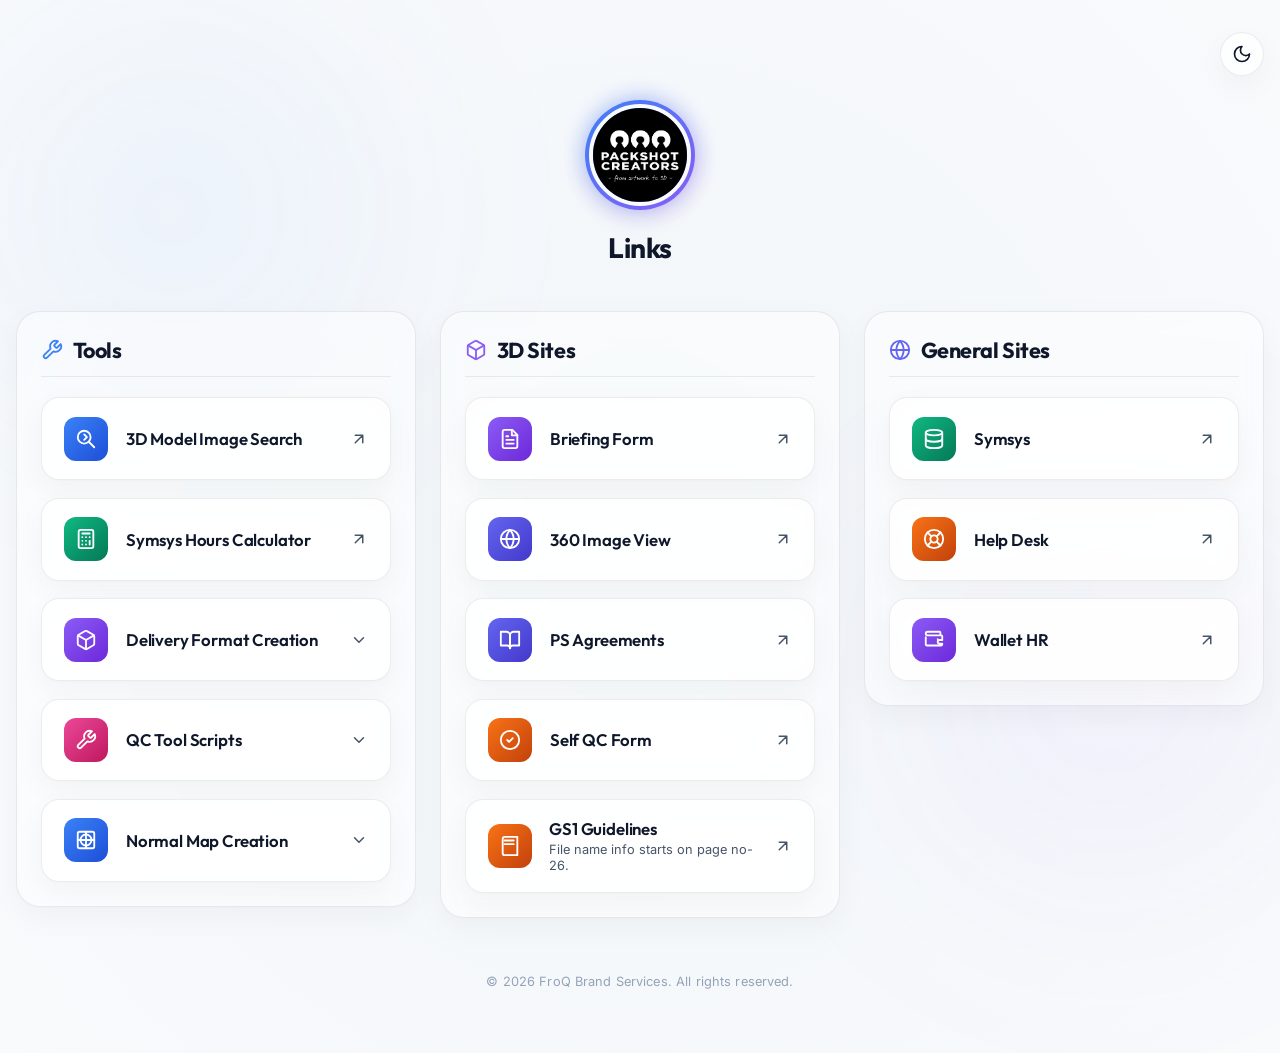
==== index.html @ 700040db "Host briefing.html locally on portal and update link reference" ====
<!DOCTYPE html>
<html lang="en">

<head>
  <meta charset="UTF-8">
  <meta name="viewport" content="width=device-width, initial-scale=1.0">
  <title>FroQ 3D Hub</title>
  <!-- Google Fonts: Outfit (headings) and Inter (body) -->
  <link rel="preconnect" href="https://fonts.googleapis.com">
  <link rel="preconnect" href="https://fonts.gstatic.com" crossorigin>
  <link
    href="https://fonts.googleapis.com/css2?family=Inter:wght@300;400;500;600;700&family=Outfit:wght@400;500;600;700;800&display=swap"
    rel="stylesheet">
  <link rel="stylesheet" href="style.css">
</head>

<body class="dark-theme">
  <!-- Dynamic Background Gradients -->
  <div class="bg-gradient-orb orb-1"></div>
  <div class="bg-gradient-orb orb-2"></div>

  <!-- Main Container -->
  <div class="container">

    <!-- Header Utilities: Theme Toggle -->
    <header class="header-actions">
      <button id="theme-toggle" class="theme-btn" aria-label="Toggle dark/light theme">
        <svg class="sun-icon" xmlns="http://www.w3.org/2000/svg" viewBox="0 0 24 24" fill="none" stroke="currentColor"
          stroke-width="2" stroke-linecap="round" stroke-linejoin="round">
          <circle cx="12" cy="12" r="4"></circle>
          <path d="M12 2v2"></path>
          <path d="M12 20v2"></path>
          <path d="M4.93 4.93l1.41 1.41"></path>
          <path d="M17.66 17.66l1.41 1.41"></path>
          <path d="M2 12h2"></path>
          <path d="M20 12h2"></path>
          <path d="M6.34 17.66l-1.41 1.41"></path>
          <path d="M19.07 4.93l-1.41 1.41"></path>
        </svg>
        <svg class="moon-icon" xmlns="http://www.w3.org/2000/svg" viewBox="0 0 24 24" fill="none" stroke="currentColor"
          stroke-width="2" stroke-linecap="round" stroke-linejoin="round">
          <path d="M12 3a6 6 0 0 0 9 9 9 9 0 1 1-9-9Z"></path>
        </svg>
      </button>
    </header>

    <!-- Profile Section -->
    <section class="profile-section">
      <div class="avatar-container">
        <img src="avatar.png" alt="FroQ 3D Hub Avatar" class="profile-avatar">
        <div class="avatar-glow"></div>
      </div>
      <h1 class="profile-title">Links</h1>
    </section>

    <!-- Groups Container -->
    <div class="groups-container">

      <!-- Card 1: Tools -->
      <section class="group-card" id="group-tools">
        <div class="group-header">
          <h2 class="group-title">
            <svg xmlns="http://www.w3.org/2000/svg" width="22" height="22" viewBox="0 0 24 24" fill="none"
              stroke="currentColor" stroke-width="2" stroke-linecap="round" stroke-linejoin="round">
              <path
                d="M14.7 6.3a1 1 0 0 0 0 1.4l1.6 1.6a1 1 0 0 0 1.4 0l3.77-3.77a6 6 0 0 1-7.94 7.94l-6.91 6.91a2.12 2.12 0 0 1-3-3l6.91-6.91a6 6 0 0 1 7.94-7.94l-3.76 3.76z" />
            </svg>
            Tools
          </h2>
        </div>
        <div class="links-list">

          <!-- Link 1: 3D Model Image Search -->
          <a href="https://fair-ctrl-now-comparative.trycloudflare.com/" target="_blank" rel="noopener noreferrer"
            class="link-card" id="link-tools-search">
            <div class="card-left">
              <div class="icon-wrapper bg-blue">
                <svg xmlns="http://www.w3.org/2000/svg" width="22" height="22" viewBox="0 0 24 24" fill="none"
                  stroke="currentColor" stroke-width="2" stroke-linecap="round" stroke-linejoin="round">
                  <path d="m21 21-6-6m2-5a7 7 0 1 1-14 0 7 7 0 0 1 14 0Z" />
                  <path d="m10 7 3 3-3 3" />
                </svg>
              </div>
              <span class="card-heading">3D Model Image Search</span>
            </div>
            <div class="card-right">
              <svg class="arrow-icon" xmlns="http://www.w3.org/2000/svg" width="18" height="18" viewBox="0 0 24 24"
                fill="none" stroke="currentColor" stroke-width="2" stroke-linecap="round" stroke-linejoin="round">
                <path d="M7 7h10v10M7 17 17 7" />
              </svg>
            </div>
          </a>

          <!-- Link 2: Symsys Hours Calculator -->
          <a href="https://froqit.github.io/froq_symsys_calculator/" target="_blank" rel="noopener noreferrer"
            class="link-card" id="link-tools-calculator">
            <div class="card-left">
              <div class="icon-wrapper bg-green">
                <svg xmlns="http://www.w3.org/2000/svg" width="22" height="22" viewBox="0 0 24 24" fill="none"
                  stroke="currentColor" stroke-width="2" stroke-linecap="round" stroke-linejoin="round">
                  <rect width="16" height="20" x="4" y="2" rx="2" ry="2" />
                  <line x1="8" x2="16" y1="6" y2="6" />
                  <line x1="16" x2="16" y1="14" y2="18" />
                  <path d="M16 10h.01" />
                  <path d="M12 10h.01" />
                  <path d="M8 10h.01" />
                  <path d="M12 14h.01" />
                  <path d="M8 14h.01" />
                  <path d="M12 18h.01" />
                  <path d="M8 18h.01" />
                </svg>
              </div>
              <span class="card-heading">Symsys Hours Calculator</span>
            </div>
            <div class="card-right">
              <svg class="arrow-icon" xmlns="http://www.w3.org/2000/svg" width="18" height="18" viewBox="0 0 24 24"
                fill="none" stroke="currentColor" stroke-width="2" stroke-linecap="round" stroke-linejoin="round">
                <path d="M7 7h10v10M7 17 17 7" />
              </svg>
            </div>
          </a>

          <!-- Link 3: Delivery Format Creation (Interactive Accordion) -->
          <div class="link-card accordion-card" id="link-tools-delivery">
            <button class="accordion-header" id="accordion-header-4" aria-expanded="false"
              aria-controls="accordion-content-4">
              <div class="card-left">
                <div class="icon-wrapper bg-purple">
                  <svg xmlns="http://www.w3.org/2000/svg" width="22" height="22" viewBox="0 0 24 24" fill="none"
                    stroke="currentColor" stroke-width="2" stroke-linecap="round" stroke-linejoin="round">
                    <path
                      d="M21 16V8a2 2 0 0 0-1-1.73l-7-4a2 2 0 0 0-2 0l-7 4A2 2 0 0 0 3 8v8a2 2 0 0 0 1 1.73l7 4a2 2 0 0 0 2 0l7-4A2 2 0 0 0 21 16z" />
                    <polyline points="3.27 6.96 12 12.01 20.73 6.96" />
                    <line x1="12" y1="22.08" x2="12" y2="12" />
                  </svg>
                </div>
                <span class="card-heading">Delivery Format Creation</span>
              </div>
              <div class="card-right">
                <svg class="chevron-icon" xmlns="http://www.w3.org/2000/svg" width="18" height="18" viewBox="0 0 24 24"
                  fill="none" stroke="currentColor" stroke-width="2" stroke-linecap="round" stroke-linejoin="round">
                  <path d="m6 9 6 6 6-6" />
                </svg>
              </div>
            </button>
            <div class="accordion-content" id="accordion-content-4" aria-labelledby="accordion-header-4">
              <div class="instruction-box">
                <h3 class="box-title">Photoshop Delivery Format &ndash; Setup Instructions</h3>
                <p class="box-desc">Before using the Delivery Format automation, please complete the following setup:
                </p>

                <ol class="step-list">
                  <li>
                    <div class="step-num">1</div>
                    <div class="step-text">
                      Navigate to the action folder:
                      <div class="code-copy-wrapper">
                        <code
                          id="path-to-copy-4">/Volumes/FroQ/1_FROQ/3DPackshotCreators/3D_Training/Salman/Delivery_Formats/Actions/Action</code>
                        <button class="copy-btn" id="copy-path-4" title="Copy folder path" data-target="path-to-copy-4">
                          <svg class="copy-svg" xmlns="http://www.w3.org/2000/svg" width="16" height="16"
                            viewBox="0 0 24 24" fill="none" stroke="currentColor" stroke-width="2"
                            stroke-linecap="round" stroke-linejoin="round">
                            <rect width="14" height="14" x="8" y="8" rx="2" ry="2" />
                            <path d="M4 16c-1.1 0-2-.9-2-2V4c0-1.1.9-2 2-2h10c1.1 0 2 .9 2 2" />
                          </svg>
                          <svg class="check-svg" xmlns="http://www.w3.org/2000/svg" width="16" height="16"
                            viewBox="0 0 24 24" fill="none" stroke="currentColor" stroke-width="2"
                            stroke-linecap="round" stroke-linejoin="round" style="display:none;">
                            <polyline points="20 6 9 17 4 12" />
                          </svg>
                        </button>
                      </div>
                    </div>
                  </li>
                  <li>
                    <div class="step-num">2</div>
                    <div class="step-text">Open <strong>Adobe Photoshop 2024</strong>.</div>
                  </li>
                  <li>
                    <div class="step-num">3</div>
                    <div class="step-text">Load <strong>all</strong> the Photoshop Actions available in the folder into
                      your Photoshop <strong>Actions panel</strong>.</div>
                  </li>
                  <li>
                    <div class="step-num">4</div>
                    <div class="step-text">Once actions are successfully loaded, press <kbd class="keyboard-key">⌘
                        Command</kbd> + <kbd class="keyboard-key">Shift</kbd> + <kbd class="keyboard-key">F2</kbd> to
                      execute the automation.</div>
                  </li>
                </ol>

                <div class="alert-note">
                  <svg xmlns="http://www.w3.org/2000/svg" width="18" height="18" viewBox="0 0 24 24" fill="none"
                    stroke="currentColor" stroke-width="2" stroke-linecap="round" stroke-linejoin="round">
                    <circle cx="12" cy="12" r="10" />
                    <line x1="12" x2="12" y1="8" y2="12" />
                    <line x1="12" x2="12.01" y1="16" y2="16" />
                  </svg>
                  <span><strong>Note:</strong> The Delivery Format shortcut will function correctly only after all
                    required actions have been loaded.</span>
                </div>
              </div>
            </div>
          </div>

          <!-- Link 4: QC Tool Scripts (Interactive Accordion) -->
          <div class="link-card accordion-card" id="link-tools-qc">
            <button class="accordion-header" id="accordion-header-5" aria-expanded="false"
              aria-controls="accordion-content-5">
              <div class="card-left">
                <div class="icon-wrapper bg-pink">
                  <svg xmlns="http://www.w3.org/2000/svg" width="22" height="22" viewBox="0 0 24 24" fill="none"
                    stroke="currentColor" stroke-width="2" stroke-linecap="round" stroke-linejoin="round">
                    <path
                      d="M14.7 6.3a1 1 0 0 0 0 1.4l1.6 1.6a1 1 0 0 0 1.4 0l3.77-3.77a6 6 0 0 1-7.94 7.94l-6.91 6.91a2.12 2.12 0 0 1-3-3l6.91-6.91a6 6 0 0 1 7.94-7.94l-3.76 3.76z" />
                  </svg>
                </div>
                <span class="card-heading">QC Tool Scripts</span>
              </div>
              <div class="card-right">
                <svg class="chevron-icon" xmlns="http://www.w3.org/2000/svg" width="18" height="18" viewBox="0 0 24 24"
                  fill="none" stroke="currentColor" stroke-width="2" stroke-linecap="round" stroke-linejoin="round">
                  <path d="m6 9 6 6 6-6" />
                </svg>
              </div>
            </button>
            <div class="accordion-content" id="accordion-content-5" aria-labelledby="accordion-header-5">
              <div class="instruction-box">
                <p class="box-desc" style="margin-top: 0;">Copy the path for the scripts below to load them in
                  Photoshop:</p>

                <div class="script-item">
                  <div class="script-header">
                    <span class="script-badge bg-blue-badge">AH Script</span>
                  </div>
                  <div class="code-copy-wrapper">
                    <code
                      id="path-to-copy-5-ah">/Volumes/FroQ/1_FROQ/3DPackshotCreators/3D_Tools/Photoshop/Scripts/OC_AH_Filename.jsx</code>
                    <button class="copy-btn" id="copy-path-5-ah" title="Copy script path"
                      data-target="path-to-copy-5-ah">
                      <svg class="copy-svg" xmlns="http://www.w3.org/2000/svg" width="16" height="16"
                        viewBox="0 0 24 24" fill="none" stroke="currentColor" stroke-width="2" stroke-linecap="round"
                        stroke-linejoin="round">
                        <rect width="14" height="14" x="8" y="8" rx="2" ry="2" />
                        <path d="M4 16c-1.1 0-2-.9-2-2V4c0-1.1.9-2 2-2h10c1.1 0 2 .9 2 2" />
                      </svg>
                      <svg class="check-svg" xmlns="http://www.w3.org/2000/svg" width="16" height="16"
                        viewBox="0 0 24 24" fill="none" stroke="currentColor" stroke-width="2" stroke-linecap="round"
                        stroke-linejoin="round" style="display:none;">
                        <polyline points="20 6 9 17 4 12" />
                      </svg>
                    </button>
                  </div>
                </div>

                <div class="script-item" style="margin-top: 1rem;">
                  <div class="script-header">
                    <span class="script-badge bg-green-badge">OC Script</span>
                  </div>
                  <div class="code-copy-wrapper">
                    <code
                      id="path-to-copy-5-oc">/Volumes/FroQ/1_FROQ/3DPackshotCreators/3D_Tools/Photoshop/Scripts/OC_Filename.jsx</code>
                    <button class="copy-btn" id="copy-path-5-oc" title="Copy script path"
                      data-target="path-to-copy-5-oc">
                      <svg class="copy-svg" xmlns="http://www.w3.org/2000/svg" width="16" height="16"
                        viewBox="0 0 24 24" fill="none" stroke="currentColor" stroke-width="2" stroke-linecap="round"
                        stroke-linejoin="round">
                        <rect width="14" height="14" x="8" y="8" rx="2" ry="2" />
                        <path d="M4 16c-1.1 0-2-.9-2-2V4c0-1.1.9-2 2-2h10c1.1 0 2 .9 2 2" />
                      </svg>
                      <svg class="check-svg" xmlns="http://www.w3.org/2000/svg" width="16" height="16"
                        viewBox="0 0 24 24" fill="none" stroke="currentColor" stroke-width="2" stroke-linecap="round"
                        stroke-linejoin="round" style="display:none;">
                        <polyline points="20 6 9 17 4 12" />
                      </svg>
                    </button>
                  </div>
                </div>
              </div>
            </div>
          </div>

          <!-- Link 5: Normal Map Creation (Interactive Accordion) -->
          <div class="link-card accordion-card" id="link-tools-normal">
            <button class="accordion-header" id="accordion-header-7" aria-expanded="false"
              aria-controls="accordion-content-7">
              <div class="card-left">
                <div class="icon-wrapper bg-blue">
                  <svg xmlns="http://www.w3.org/2000/svg" width="22" height="22" viewBox="0 0 24 24" fill="none"
                    stroke="currentColor" stroke-width="2" stroke-linecap="round" stroke-linejoin="round">
                    <rect width="18" height="18" x="3" y="3" rx="2" ry="2" />
                    <path d="M12 3v18" />
                    <path d="M3 12h18" />
                    <circle cx="12" cy="12" r="6" />
                  </svg>
                </div>
                <span class="card-heading">Normal Map Creation</span>
              </div>
              <div class="card-right">
                <svg class="chevron-icon" xmlns="http://www.w3.org/2000/svg" width="18" height="18" viewBox="0 0 24 24"
                  fill="none" stroke="currentColor" stroke-width="2" stroke-linecap="round" stroke-linejoin="round">
                  <path d="m6 9 6 6 6-6" />
                </svg>
              </div>
            </button>
            <div class="accordion-content" id="accordion-content-7" aria-labelledby="accordion-header-7">
              <div class="instruction-box">
                <h3 class="box-title">Normal Map Action &ndash; Setup Instructions</h3>
                <p class="box-desc">Before creating a Normal Map, please complete the following setup:</p>

                <ol class="step-list">
                  <li>
                    <div class="step-num">1</div>
                    <div class="step-text">
                      Navigate to the following location:
                      <div class="code-copy-wrapper">
                        <code
                          id="path-to-copy-7">/Volumes/FroQ/1_FROQ/3DPackshotCreators/3D_Training/Salman/Photoshop_Actions/Normal_Map/Versions/Version_1/Normal_Map.atn</code>
                        <button class="copy-btn" id="copy-path-7" title="Copy action path" data-target="path-to-copy-7">
                          <svg class="copy-svg" xmlns="http://www.w3.org/2000/svg" width="16" height="16"
                            viewBox="0 0 24 24" fill="none" stroke="currentColor" stroke-width="2"
                            stroke-linecap="round" stroke-linejoin="round">
                            <rect width="14" height="14" x="8" y="8" rx="2" ry="2" />
                            <path d="M4 16c-1.1 0-2-.9-2-2V4c0-1.1.9-2 2-2h10c1.1 0 2 .9 2 2" />
                          </svg>
                          <svg class="check-svg" xmlns="http://www.w3.org/2000/svg" width="16" height="16"
                            viewBox="0 0 24 24" fill="none" stroke="currentColor" stroke-width="2"
                            stroke-linecap="round" stroke-linejoin="round" style="display:none;">
                            <polyline points="20 6 9 17 4 12" />
                          </svg>
                        </button>
                      </div>
                    </div>
                  </li>
                  <li>
                    <div class="step-num">2</div>
                    <div class="step-text">Open <strong>Adobe Photoshop 2024</strong>.</div>
                  </li>
                  <li>
                    <div class="step-num">3</div>
                    <div class="step-text">Load the <strong>Normal_Map.atn</strong> action into the
                      <strong>Actions</strong> panel.
                    </div>
                  </li>
                  <li>
                    <div class="step-num">4</div>
                    <div class="step-text">Once the action has been successfully loaded, press <kbd
                        class="keyboard-key">⌘ Command</kbd> + <kbd class="keyboard-key">Shift</kbd> + <kbd
                        class="keyboard-key">F1</kbd> to activate the action and generate the Normal Map.</div>
                  </li>
                </ol>

                <div class="alert-note">
                  <svg xmlns="http://www.w3.org/2000/svg" width="18" height="18" viewBox="0 0 24 24" fill="none"
                    stroke="currentColor" stroke-width="2" stroke-linecap="round" stroke-linejoin="round">
                    <circle cx="12" cy="12" r="10" />
                    <line x1="12" x2="12" y1="8" y2="12" />
                    <line x1="12" x2="12.01" y1="16" y2="16" />
                  </svg>
                  <span><strong>Note:</strong> The keyboard shortcut will function only after the
                    <strong>Normal_Map.atn</strong> action has been loaded into Adobe Photoshop.</span>
                </div>
              </div>
            </div>
          </div>
        </div>
      </section>

      <!-- Card 3: 3D Sites -->
      <section class="group-card" id="group-3d">
        <div class="group-header">
          <h2 class="group-title">
            <svg xmlns="http://www.w3.org/2000/svg" width="22" height="22" viewBox="0 0 24 24" fill="none"
              stroke="currentColor" stroke-width="2" stroke-linecap="round" stroke-linejoin="round">
              <path d="M21 16V8a2 2 0 0 0-1-1.73l-7-4a2 2 0 0 0-2 0l-7 4A2 2 0 0 0 3 8v8a2 2 0 0 0 1 1.73l7 4a2 2 0 0 0 2 0l7-4A2 2 0 0 0 21 16z" />
              <polyline points="3.27 6.96 12 12.01 20.73 6.96" />
              <line x1="12" y1="22.08" x2="12" y2="12" />
            </svg>
            3D Sites
          </h2>
        </div>
        <div class="links-list">

          <!-- Link 1: Briefing Form -->
          <a href="briefing.html" target="_blank" rel="noopener noreferrer" class="link-card"
            id="link-3d-briefing">
            <div class="card-left">
              <div class="icon-wrapper bg-purple">
                <svg xmlns="http://www.w3.org/2000/svg" width="22" height="22" viewBox="0 0 24 24" fill="none"
                  stroke="currentColor" stroke-width="2" stroke-linecap="round" stroke-linejoin="round">
                  <path d="M14.5 2H6a2 2 0 0 0-2 2v16a2 2 0 0 0 2 2h12a2 2 0 0 0 2-2V7.5L14.5 2z" />
                  <polyline points="14 2 14 8 20 8" />
                  <line x1="16" y1="13" x2="8" y2="13" />
                  <line x1="16" y1="17" x2="8" y2="17" />
                  <polyline points="10 9 9 9 8 9" />
                </svg>
              </div>
              <span class="card-heading">Briefing Form</span>
            </div>
            <div class="card-right">
              <svg class="arrow-icon" xmlns="http://www.w3.org/2000/svg" width="18" height="18" viewBox="0 0 24 24"
                fill="none" stroke="currentColor" stroke-width="2" stroke-linecap="round" stroke-linejoin="round">
                <path d="M7 7h10v10M7 17 17 7" />
              </svg>
            </div>
          </a>

          <!-- Link 2: 360 Image View -->
          <a href="https://360view.corp.froq.nl/index.php?p" target="_blank" rel="noopener noreferrer" class="link-card"
            id="link-gen-360">
            <div class="card-left">
              <div class="icon-wrapper bg-indigo">
                <svg xmlns="http://www.w3.org/2000/svg" width="22" height="22" viewBox="0 0 24 24" fill="none"
                  stroke="currentColor" stroke-width="2" stroke-linecap="round" stroke-linejoin="round">
                  <circle cx="12" cy="12" r="10" />
                  <path d="M2 12h20" />
                  <path
                    d="M12 2a15.3 15.3 0 0 1 4 10 15.3 15.3 0 0 1-4 10 15.3 15.3 0 0 1-4-10 15.3 15.3 0 0 1 4-10z" />
                </svg>
              </div>
              <span class="card-heading">360 Image View</span>
            </div>
            <div class="card-right">
              <svg class="arrow-icon" xmlns="http://www.w3.org/2000/svg" width="18" height="18" viewBox="0 0 24 24"
                fill="none" stroke="currentColor" stroke-width="2" stroke-linecap="round" stroke-linejoin="round">
                <path d="M7 7h10v10M7 17 17 7" />
              </svg>
            </div>
          </a>

          <!-- Link 2: PS Agreements -->
          <a href="https://froq.mijnscienta.nl/Search?search=q1YqLE0tqlSyUgpwdPYO9vAPUXB0D3J19XX1CwlW0lFKTixJTc8vqvRMKVayilZyDjEzMTVINjJNMbVMSkm20DMwNTMyNbAwV4oFqs3PK0nNKwmpLEgFKy5JrShRiq0FAA%3D%3D"
            target="_blank" rel="noopener noreferrer" class="link-card" id="link-gen-agreements">
            <div class="card-left">
              <div class="icon-wrapper bg-indigo">
                <svg xmlns="http://www.w3.org/2000/svg" width="22" height="22" viewBox="0 0 24 24" fill="none"
                  stroke="currentColor" stroke-width="2" stroke-linecap="round" stroke-linejoin="round">
                  <path d="M2 3h6a4 4 0 0 1 4 4v14a3 3 0 0 0-3-3H2z" />
                  <path d="M22 3h-6a4 4 0 0 0-4 4v14a3 3 0 0 1 3-3h7z" />
                </svg>
              </div>
              <span class="card-heading">PS Agreements</span>
            </div>
            <div class="card-right">
              <svg class="arrow-icon" xmlns="http://www.w3.org/2000/svg" width="18" height="18" viewBox="0 0 24 24"
                fill="none" stroke="currentColor" stroke-width="2" stroke-linecap="round" stroke-linejoin="round">
                <path d="M7 7h10v10M7 17 17 7" />
              </svg>
            </div>
          </a>

          <!-- Link 3: Self QC Form -->
          <a href="https://qc-checklist.corp.froq.nl/" target="_blank" rel="noopener noreferrer" class="link-card"
            id="link-gen-selfqc">
            <div class="card-left">
              <div class="icon-wrapper bg-orange">
                <svg xmlns="http://www.w3.org/2000/svg" width="22" height="22" viewBox="0 0 24 24" fill="none"
                  stroke="currentColor" stroke-width="2" stroke-linecap="round" stroke-linejoin="round">
                  <circle cx="12" cy="12" r="10" />
                  <path d="m9 12 2 2 4-4" />
                </svg>
              </div>
              <span class="card-heading">Self QC Form</span>
            </div>
            <div class="card-right">
              <svg class="arrow-icon" xmlns="http://www.w3.org/2000/svg" width="18" height="18" viewBox="0 0 24 24"
                fill="none" stroke="currentColor" stroke-width="2" stroke-linecap="round" stroke-linejoin="round">
                <path d="M7 7h10v10M7 17 17 7" />
              </svg>
            </div>
          </a>

          <!-- Link 4: GS1 Guidelines -->
          <a href="https://ref.gs1.org/standards/product-image-specification/" target="_blank" rel="noopener noreferrer" class="link-card"
            id="link-gen-gs1">
            <div class="card-left">
              <div class="icon-wrapper bg-orange">
                <svg xmlns="http://www.w3.org/2000/svg" width="22" height="22" viewBox="0 0 24 24" fill="none"
                  stroke="currentColor" stroke-width="2" stroke-linecap="round" stroke-linejoin="round">
                  <path d="M4 19.5v-15A2.5 2.5 0 0 1 6.5 2H20v20H6.5a2.5 2.5 0 0 1-2.5-2.5Z" />
                  <path d="M6 6h10" />
                  <path d="M6 10h10" />
                </svg>
              </div>
              <div class="card-text-container">
                <span class="card-heading">GS1 Guidelines</span>
                <span class="card-subtext">File name info starts on page no- 26.</span>
              </div>
            </div>
            <div class="card-right">
              <svg class="arrow-icon" xmlns="http://www.w3.org/2000/svg" width="18" height="18" viewBox="0 0 24 24"
                fill="none" stroke="currentColor" stroke-width="2" stroke-linecap="round" stroke-linejoin="round">
                <path d="M7 7h10v10M7 17 17 7" />
              </svg>
            </div>
          </a>

        </div>
      </section>

      <!-- Card 2: General Sites -->
      <section class="group-card" id="group-general">
        <div class="group-header">
          <h2 class="group-title">
            <svg xmlns="http://www.w3.org/2000/svg" width="22" height="22" viewBox="0 0 24 24" fill="none"
              stroke="currentColor" stroke-width="2" stroke-linecap="round" stroke-linejoin="round">
              <circle cx="12" cy="12" r="10" />
              <line x1="2" y1="12" x2="22" y2="12" />
              <path d="M12 2a15.3 15.3 0 0 1 4 10 15.3 15.3 0 0 1-4 10 15.3 15.3 0 0 1-4-10 15.3 15.3 0 0 1 4-10z" />
            </svg>
            General Sites
          </h2>
        </div>
        <div class="links-list">

          <!-- Link 1: Symsys -->
          <a href="https://froq.symsys.nl/" target="_blank" rel="noopener noreferrer" class="link-card"
            id="link-gen-symsys">
            <div class="card-left">
              <div class="icon-wrapper bg-green">
                <svg xmlns="http://www.w3.org/2000/svg" width="22" height="22" viewBox="0 0 24 24" fill="none"
                  stroke="currentColor" stroke-width="2" stroke-linecap="round" stroke-linejoin="round">
                  <ellipse cx="12" cy="5" rx="9" ry="3" />
                  <path d="M3 5V19A9 3 0 0 0 21 19V5" />
                  <path d="M3 12A9 3 0 0 0 21 12" />
                </svg>
              </div>
              <span class="card-heading">Symsys</span>
            </div>
            <div class="card-right">
              <svg class="arrow-icon" xmlns="http://www.w3.org/2000/svg" width="18" height="18" viewBox="0 0 24 24"
                fill="none" stroke="currentColor" stroke-width="2" stroke-linecap="round" stroke-linejoin="round">
                <path d="M7 7h10v10M7 17 17 7" />
              </svg>
            </div>
          </a>

          <!-- Link 2: Help Desk -->
          <a href="https://helpdesk.froq.nl/" target="_blank" rel="noopener noreferrer" class="link-card"
            id="link-gen-helpdesk">
            <div class="card-left">
              <div class="icon-wrapper bg-orange">
                <svg xmlns="http://www.w3.org/2000/svg" width="22" height="22" viewBox="0 0 24 24" fill="none"
                  stroke="currentColor" stroke-width="2" stroke-linecap="round" stroke-linejoin="round">
                  <circle cx="12" cy="12" r="10" />
                  <path d="m4.93 4.93 4.24 4.24" />
                  <path d="m14.83 9.17 4.24-4.24" />
                  <path d="m14.83 14.83 4.24 4.24" />
                  <path d="m9.17 14.83-4.24 4.24" />
                  <circle cx="12" cy="12" r="4" />
                </svg>
              </div>
              <span class="card-heading">Help Desk</span>
            </div>
            <div class="card-right">
              <svg class="arrow-icon" xmlns="http://www.w3.org/2000/svg" width="18" height="18" viewBox="0 0 24 24"
                fill="none" stroke="currentColor" stroke-width="2" stroke-linecap="round" stroke-linejoin="round">
                <path d="M7 7h10v10M7 17 17 7" />
              </svg>
            </div>
          </a>

          <!-- Link 3: Wallet HR -->
          <a href="https://froq.wallethr.com/" target="_blank" rel="noopener noreferrer" class="link-card"
            id="link-gen-wallethr">
            <div class="card-left">
              <div class="icon-wrapper bg-purple">
                <svg xmlns="http://www.w3.org/2000/svg" width="22" height="22" viewBox="0 0 24 24" fill="none"
                  stroke="currentColor" stroke-width="2" stroke-linecap="round" stroke-linejoin="round">
                  <path
                    d="M19 7V4a1 1 0 0 0-1-1H5a2 2 0 0 0 0 4h15a1 1 0 0 1 1 1v4h-3a2 2 0 0 0 0 4h3v1a1 1 0 0 1-1 1H4a1 1 0 0 1-1-1V9" />
                  <path d="M16 11h.01" />
                </svg>
              </div>
              <span class="card-heading">Wallet HR</span>
            </div>
            <div class="card-right">
              <svg class="arrow-icon" xmlns="http://www.w3.org/2000/svg" width="18" height="18" viewBox="0 0 24 24"
                fill="none" stroke="currentColor" stroke-width="2" stroke-linecap="round" stroke-linejoin="round">
                <path d="M7 7h10v10M7 17 17 7" />
              </svg>
            </div>
          </a>

        </div>
      </section>

  </div>

    <!-- Global Toast Alert (hidden by default) -->
    <div id="toast" class="toast" role="alert">Copied to clipboard!</div>

    <!-- Footer -->
    <footer class="footer">
      <p>&copy; 2026 FroQ Brand Services. All rights reserved.</p>
    </footer>

  </div>

  <script src="script.js"></script>
</body>

</html>
---- style.css ----
/* ==========================================
   Design System & Theme Variable Setup
   ========================================== */
:root {
  /* Fonts */
  --font-heading: 'Outfit', -apple-system, BlinkMacSystemFont, "Segoe UI", Roboto, sans-serif;
  --font-body: 'Inter', -apple-system, BlinkMacSystemFont, "Segoe UI", Roboto, sans-serif;

  /* Theme Defaults (Dark Mode is primary) */
  --bg-base: #0b0f19;
  --bg-grid: radial-gradient(circle at 50% 50%, rgba(17, 24, 39, 0.4) 0%, rgba(11, 15, 25, 1) 100%);
  --bg-orb-1: radial-gradient(circle, rgba(59, 130, 246, 0.12) 0%, rgba(0, 0, 0, 0) 70%);
  --bg-orb-2: radial-gradient(circle, rgba(139, 92, 246, 0.12) 0%, rgba(0, 0, 0, 0) 70%);

  --card-bg: rgba(20, 26, 43, 0.5);
  --card-border: rgba(255, 255, 255, 0.08);
  --card-border-hover: rgba(255, 255, 255, 0.18);

  --text-primary: #f3f4f6;
  --text-secondary: #9ca3af;
  --text-muted: #6b7280;

  --card-shadow: 0 8px 32px 0 rgba(0, 0, 0, 0.3);

  /* Accent Colors & Glows */
  --clr-blue: #3b82f6;
  --clr-green: #10b981;
  --clr-orange: #f97316;
  --clr-purple: #8b5cf6;
  --clr-pink: #ec4899;
  --clr-indigo: #6366f1;

  --glow-blue: 0 0 20px rgba(59, 130, 246, 0.25);
  --glow-green: 0 0 20px rgba(16, 185, 129, 0.25);
  --glow-orange: 0 0 20px rgba(249, 115, 22, 0.25);
  --glow-purple: 0 0 20px rgba(139, 92, 246, 0.25);
  --glow-pink: 0 0 20px rgba(236, 72, 153, 0.25);
  --glow-indigo: 0 0 20px rgba(99, 102, 241, 0.25);

  --code-bg: rgba(15, 23, 42, 0.7);
  --code-border: rgba(255, 255, 255, 0.06);
  --kbd-bg: rgba(255, 255, 255, 0.12);
  --btn-hover: rgba(255, 255, 255, 0.08);
  --badge-bg-blue: rgba(59, 130, 246, 0.15);
  --badge-bg-green: rgba(16, 185, 129, 0.15);
}

/* Light Theme Variables overrides */
body.light-theme {
  --bg-base: #f8fafc;
  --bg-grid: radial-gradient(circle at 50% 50%, rgba(241, 245, 249, 0.8) 0%, rgba(248, 250, 252, 1) 100%);
  --bg-orb-1: radial-gradient(circle, rgba(59, 130, 246, 0.07) 0%, rgba(0, 0, 0, 0) 70%);
  --bg-orb-2: radial-gradient(circle, rgba(139, 92, 246, 0.07) 0%, rgba(0, 0, 0, 0) 70%);

  --card-bg: rgba(255, 255, 255, 0.75);
  --card-border: rgba(15, 23, 42, 0.08);
  --card-border-hover: rgba(15, 23, 42, 0.15);

  --text-primary: #0f172a;
  --text-secondary: #475569;
  --text-muted: #94a3b8;

  --card-shadow: 0 10px 30px rgba(0, 0, 0, 0.04), 0 1px 3px rgba(0, 0, 0, 0.02);

  --glow-blue: 0 4px 20px rgba(59, 130, 246, 0.15);
  --glow-green: 0 4px 20px rgba(16, 185, 129, 0.15);
  --glow-orange: 0 4px 20px rgba(249, 115, 22, 0.15);
  --glow-purple: 0 4px 20px rgba(139, 92, 246, 0.15);
  --glow-pink: 0 4px 20px rgba(236, 72, 153, 0.15);
  --glow-indigo: 0 4px 20px rgba(99, 102, 241, 0.15);

  --code-bg: rgba(241, 245, 249, 0.95);
  --code-border: rgba(15, 23, 42, 0.05);
  --kbd-bg: rgba(15, 23, 42, 0.06);
  --btn-hover: rgba(15, 23, 42, 0.04);
  --badge-bg-blue: rgba(59, 130, 246, 0.1);
  --badge-bg-green: rgba(16, 185, 129, 0.1);
}

/* ==========================================
   Global Reset & Base Layouts
   ========================================== */
* {
  box-sizing: border-box;
  margin: 0;
  padding: 0;
  -webkit-font-smoothing: antialiased;
  -moz-osx-font-smoothing: grayscale;
}

body {
  font-family: var(--font-body);
  background-color: var(--bg-base);
  background-image: var(--bg-grid);
  color: var(--text-primary);
  min-height: 100vh;
  display: flex;
  justify-content: center;
  align-items: flex-start;
  position: relative;
  overflow-x: hidden;
  transition: background 0.4s ease, color 0.3s ease;
  padding: 1rem;
}

/* Glowing Ambient Orbs */
.bg-gradient-orb {
  position: fixed;
  width: 70vw;
  height: 70vw;
  max-width: 600px;
  max-height: 600px;
  border-radius: 50%;
  filter: blur(100px);
  z-index: -1;
  pointer-events: none;
  transition: background 0.4s ease;
}

.orb-1 {
  top: -10%;
  left: -10%;
  background: var(--bg-orb-1);
}

.orb-2 {
  bottom: -10%;
  right: -10%;
  background: var(--bg-orb-2);
}

/* Layout Container */
.container {
  width: 100%;
  max-width: 680px;
  margin: 0 auto;
  display: flex;
  flex-direction: column;
  align-items: center;
  padding-top: 1rem;
  padding-bottom: 3rem;
  position: relative;
  z-index: 10;
  transition: max-width 0.4s ease;
}

/* Groups Container & Cards */
.groups-container {
  width: 100%;
  display: flex;
  flex-direction: column;
  gap: 2rem;
}

.group-card {
  background: rgba(20, 26, 43, 0.35);
  border: 1px solid var(--card-border);
  border-radius: 24px;
  padding: 1.5rem;
  box-shadow: var(--card-shadow);
  backdrop-filter: blur(12px);
  -webkit-backdrop-filter: blur(12px);
  display: flex;
  flex-direction: column;
  gap: 1.25rem;
  transition: border-color 0.3s ease, box-shadow 0.3s ease;
}

body.light-theme .group-card {
  background: rgba(255, 255, 255, 0.45);
}

.group-card:hover {
  border-color: rgba(255, 255, 255, 0.15);
}

body.light-theme .group-card:hover {
  border-color: rgba(15, 23, 42, 0.12);
}

.group-header {
  display: flex;
  align-items: center;
  padding-bottom: 0.75rem;
  border-bottom: 1px solid var(--card-border);
}

.group-title {
  font-family: var(--font-heading);
  font-size: 1.35rem;
  font-weight: 700;
  letter-spacing: -0.02em;
  color: var(--text-primary);
  display: flex;
  align-items: center;
  gap: 0.6rem;
}

.group-title svg {
  color: var(--clr-blue);
  flex-shrink: 0;
}

#group-general .group-title svg {
  color: var(--clr-indigo);
}

#group-3d .group-title svg {
  color: var(--clr-purple);
}

.groups-column {
  display: flex;
  flex-direction: column;
  gap: 2rem;
}

@media (min-width: 860px) {
  .container {
    max-width: 1280px;
  }

  .groups-container {
    display: grid;
    grid-template-columns: repeat(3, 1fr);
    align-items: start;
    gap: 1.5rem;
  }
}

/* ==========================================
   Utility Header Buttons
   ========================================== */
.header-actions {
  width: 100%;
  display: flex;
  justify-content: flex-end;
  margin-bottom: 1.5rem;
}

.theme-btn {
  background: var(--card-bg);
  border: 1px solid var(--card-border);
  color: var(--text-primary);
  width: 44px;
  height: 44px;
  border-radius: 50%;
  display: flex;
  justify-content: center;
  align-items: center;
  cursor: pointer;
  box-shadow: var(--card-shadow);
  backdrop-filter: blur(8px);
  -webkit-backdrop-filter: blur(8px);
  transition: all 0.3s cubic-bezier(0.4, 0, 0.2, 1);
  position: relative;
  outline: none;
}

.theme-btn:hover {
  transform: scale(1.08);
  border-color: var(--card-border-hover);
}

.theme-btn svg {
  position: absolute;
  width: 20px;
  height: 20px;
  transition: transform 0.5s ease, opacity 0.3s ease;
}

/* Sun/Moon visibility depending on theme */
body.dark-theme .sun-icon {
  opacity: 1;
  transform: rotate(0deg);
}

body.dark-theme .moon-icon {
  opacity: 0;
  transform: rotate(90deg) scale(0.5);
}

body.light-theme .sun-icon {
  opacity: 0;
  transform: rotate(-90deg) scale(0.5);
}

body.light-theme .moon-icon {
  opacity: 1;
  transform: rotate(0deg);
}

/* ==========================================
   Profile Section
   ========================================== */
.profile-section {
  display: flex;
  flex-direction: column;
  align-items: center;
  text-align: center;
  margin-bottom: 2.5rem;
  width: 100%;
}

.avatar-container {
  position: relative;
  width: 110px;
  height: 110px;
  margin-bottom: 1.25rem;
  border-radius: 50%;
  padding: 4px;
  background: linear-gradient(135deg, var(--clr-blue), var(--clr-purple));
  box-shadow: var(--card-shadow);
}

.profile-avatar {
  width: 100%;
  height: 100%;
  object-fit: cover;
  border-radius: 50%;
  border: 4px solid var(--bg-base);
  background: var(--bg-base);
  transition: border-color 0.4s ease;
  position: relative;
  z-index: 2;
}

.avatar-glow {
  position: absolute;
  top: 0;
  left: 0;
  right: 0;
  bottom: 0;
  border-radius: 50%;
  background: linear-gradient(135deg, var(--clr-blue), var(--clr-purple));
  filter: blur(12px);
  opacity: 0.55;
  z-index: 1;
  transition: transform 0.3s ease;
}

.avatar-container:hover .avatar-glow {
  transform: scale(1.12);
}

.profile-title {
  font-family: var(--font-heading);
  font-size: 1.75rem;
  font-weight: 700;
  letter-spacing: -0.02em;
  margin-bottom: 0.4rem;
  color: var(--text-primary);
}

.profile-subtitle {
  font-size: 0.95rem;
  font-weight: 500;
  color: var(--text-secondary);
  letter-spacing: 0.02em;
}

/* ==========================================
   Link List Container & Cards
   ========================================== */
.links-list {
  width: 100%;
  display: flex;
  flex-direction: column;
  gap: 1.1rem;
}

/* Link Cards General styling */
.link-card {
  display: flex;
  align-items: center;
  justify-content: space-between;
  width: 100%;
  background-color: var(--card-bg);
  border: 1px solid var(--card-border);
  border-radius: 18px;
  padding: 1.15rem 1.4rem;
  box-shadow: var(--card-shadow);
  text-decoration: none;
  color: var(--text-primary);
  backdrop-filter: blur(16px);
  -webkit-backdrop-filter: blur(16px);
  transition: transform 0.3s cubic-bezier(0.175, 0.885, 0.32, 1.1),
    border-color 0.3s ease,
    box-shadow 0.3s ease;
  position: relative;
  outline: none;
  min-height: 4.5rem;
}

/* Layout parts */
.card-left {
  display: flex;
  align-items: center;
  gap: 1.1rem;
  flex-grow: 1;
}

.card-heading {
  font-family: var(--font-heading);
  font-size: 1.05rem;
  font-weight: 600;
  letter-spacing: -0.01em;
}

.card-right {
  display: flex;
  align-items: center;
  color: var(--text-secondary);
  transition: transform 0.3s ease, color 0.3s ease;
}

/* Icon Wrap Styles */
.icon-wrapper {
  width: 44px;
  height: 44px;
  border-radius: 12px;
  display: flex;
  justify-content: center;
  align-items: center;
  color: #fff;
  transition: transform 0.3s ease;
}

/* Accent Palette for Icons */
.icon-wrapper.bg-blue {
  background: linear-gradient(135deg, #3b82f6, #1d4ed8);
}

.icon-wrapper.bg-green {
  background: linear-gradient(135deg, #10b981, #047857);
}

.icon-wrapper.bg-orange {
  background: linear-gradient(135deg, #f97316, #c2410c);
}

.icon-wrapper.bg-purple {
  background: linear-gradient(135deg, #8b5cf6, #6d28d9);
}

.icon-wrapper.bg-pink {
  background: linear-gradient(135deg, #ec4899, #be185d);
}

.icon-wrapper.bg-indigo {
  background: linear-gradient(135deg, #6366f1, #4338ca);
}

/* Icons inside wrap */
.icon-wrapper svg {
  stroke-width: 2px;
}

/* Hover and Focus Behaviors */
.link-card:hover,
.link-card:focus-within {
  transform: translateY(-4px) scale(1.008);
}

.link-card:hover .icon-wrapper,
.link-card:focus-within .icon-wrapper {
  transform: scale(1.05);
}

.link-card:hover .arrow-icon {
  transform: translate(2px, -2px);
  color: var(--text-primary);
}

/* Glow colors applied per ID based on original design list */
#link-tools-search:hover {
  border-color: rgba(59, 130, 246, 0.45);
  box-shadow: var(--card-shadow), var(--glow-blue);
}

#link-tools-calculator:hover {
  border-color: rgba(16, 185, 129, 0.45);
  box-shadow: var(--card-shadow), var(--glow-green);
}

#link-tools-delivery:hover {
  border-color: rgba(139, 92, 246, 0.45);
  box-shadow: var(--card-shadow), var(--glow-purple);
}

#link-tools-qc:hover {
  border-color: rgba(236, 72, 153, 0.45);
  box-shadow: var(--card-shadow), var(--glow-pink);
}

#link-tools-normal:hover {
  border-color: rgba(59, 130, 246, 0.45);
  box-shadow: var(--card-shadow), var(--glow-blue);
}

#link-gen-360:hover {
  border-color: rgba(99, 102, 241, 0.45);
  box-shadow: var(--card-shadow), var(--glow-indigo);
}

#link-3d-briefing:hover {
  border-color: rgba(139, 92, 246, 0.45);
  box-shadow: var(--card-shadow), var(--glow-purple);
}

#link-gen-agreements:hover {
  border-color: rgba(99, 102, 241, 0.45);
  box-shadow: var(--card-shadow), var(--glow-indigo);
}

#link-gen-symsys:hover {
  border-color: rgba(16, 185, 129, 0.45);
  box-shadow: var(--card-shadow), var(--glow-green);
}

#link-gen-helpdesk:hover {
  border-color: rgba(249, 115, 22, 0.45);
  box-shadow: var(--card-shadow), var(--glow-orange);
}

#link-gen-wallethr:hover {
  border-color: rgba(139, 92, 246, 0.45);
  box-shadow: var(--card-shadow), var(--glow-purple);
}

#link-gen-selfqc:hover {
  border-color: rgba(249, 115, 22, 0.45);
  box-shadow: var(--card-shadow), var(--glow-orange);
}

#link-gen-gs1:hover {
  border-color: rgba(249, 115, 22, 0.45);
  box-shadow: var(--card-shadow), var(--glow-orange);
}

.card-text-container {
  display: flex;
  flex-direction: column;
  gap: 0.2rem;
}

.card-subtext {
  font-size: 0.8rem;
  color: var(--text-secondary);
  font-weight: 400;
  line-height: 1.2;
}

/* ==========================================
   Accordion Specific CSS Rules
   ========================================== */
.accordion-card {
  flex-direction: column;
  align-items: stretch;
  padding: 0;
  /* Clear default padding since we have custom segments */
  cursor: default;
  overflow: hidden;
}

.accordion-header {
  display: flex;
  align-items: center;
  justify-content: space-between;
  width: 100%;
  background: transparent;
  border: none;
  padding: 1.15rem 1.4rem;
  cursor: pointer;
  color: var(--text-primary);
  text-align: left;
  outline: none;
}

.chevron-icon {
  transition: transform 0.3s cubic-bezier(0.4, 0, 0.2, 1);
}

/* Chevron rotates 180deg when expanded */
.accordion-card.is-expanded .chevron-icon {
  transform: rotate(180deg);
  color: var(--text-primary);
}

/* Collapsible Content Area */
.accordion-content {
  max-height: 0;
  overflow: hidden;
  transition: max-height 0.4s cubic-bezier(0.4, 0, 0.2, 1);
  width: 100%;
}

.accordion-card.is-expanded .accordion-content {
  /* Dynamic value sets this in JS to ensure smooth height */
}

/* Instruction Block Container */
.instruction-box {
  padding: 0.2rem 1.4rem 1.5rem 1.4rem;
  border-top: 1px solid var(--card-border);
}

.box-title {
  font-family: var(--font-heading);
  font-size: 1rem;
  font-weight: 700;
  margin-bottom: 0.5rem;
  margin-top: 0.8rem;
  color: var(--text-primary);
}

.box-desc {
  font-size: 0.9rem;
  color: var(--text-secondary);
  line-height: 1.5;
  margin-bottom: 1rem;
}

/* Step list */
.step-list {
  list-style: none;
  display: flex;
  flex-direction: column;
  gap: 0.9rem;
  margin-bottom: 1rem;
}

.step-list li {
  display: flex;
  align-items: flex-start;
  gap: 0.75rem;
}

.step-num {
  min-width: 22px;
  height: 22px;
  border-radius: 50%;
  background: var(--card-border-hover);
  display: flex;
  align-items: center;
  justify-content: center;
  font-size: 0.75rem;
  font-weight: 700;
  margin-top: 0.1rem;
  color: var(--text-primary);
}

.step-text {
  font-size: 0.9rem;
  line-height: 1.5;
  color: var(--text-secondary);
  flex-grow: 1;
}

.step-text strong {
  color: var(--text-primary);
}

/* Keyboard Key Indicator styling */
.keyboard-key {
  background: var(--kbd-bg);
  border: 1px solid var(--card-border);
  border-bottom-width: 2px;
  border-radius: 4px;
  padding: 1px 5px;
  font-size: 0.75rem;
  font-family: inherit;
  font-weight: 600;
  color: var(--text-primary);
}

/* Warning / Information Banner */
.alert-note {
  display: flex;
  gap: 0.7rem;
  background: rgba(249, 115, 22, 0.08);
  border: 1px solid rgba(249, 115, 22, 0.18);
  border-radius: 12px;
  padding: 0.9rem 1rem;
  margin-top: 1.2rem;
  font-size: 0.85rem;
  line-height: 1.45;
  color: var(--text-secondary);
}

.alert-note svg {
  color: var(--clr-orange);
  flex-shrink: 0;
  margin-top: 0.05rem;
}

.alert-note strong {
  color: var(--text-primary);
}

/* ==========================================
   Code Copying Element Design
   ========================================== */
.code-copy-wrapper {
  display: flex;
  align-items: center;
  justify-content: space-between;
  background: var(--code-bg);
  border: 1px solid var(--code-border);
  border-radius: 8px;
  padding: 0.5rem 0.75rem;
  margin-top: 0.4rem;
  width: 100%;
}

.code-copy-wrapper code {
  font-family: Menlo, Monaco, Consolas, "Courier New", monospace;
  font-size: 0.8rem;
  word-break: break-all;
  white-space: pre-wrap;
  color: var(--text-primary);
  padding-right: 0.5rem;
}

.copy-btn {
  background: transparent;
  border: none;
  color: var(--text-secondary);
  cursor: pointer;
  padding: 6px;
  border-radius: 6px;
  display: flex;
  align-items: center;
  justify-content: center;
  transition: background 0.2s, color 0.2s, transform 0.2s;
  flex-shrink: 0;
}

.copy-btn:hover {
  background: var(--btn-hover);
  color: var(--text-primary);
  transform: scale(1.05);
}

.copy-btn:active {
  transform: scale(0.95);
}

.copy-btn .check-svg {
  color: var(--clr-green);
}

/* Script Tool Badge Elements */
.script-item {
  display: flex;
  flex-direction: column;
}

.script-header {
  margin-bottom: 0.3rem;
}

.script-badge {
  display: inline-block;
  font-size: 0.75rem;
  font-weight: 700;
  padding: 3px 8px;
  border-radius: 100px;
}

.bg-blue-badge {
  background: var(--badge-bg-blue);
  color: var(--clr-blue);
}

.bg-green-badge {
  background: var(--badge-bg-green);
  color: var(--clr-green);
}

/* ==========================================
   Toast Alert Widget
   ========================================== */
.toast {
  position: fixed;
  bottom: 2rem;
  left: 50%;
  transform: translateX(-50%) translateY(100px);
  background: #1f2937;
  color: #f3f4f6;
  padding: 0.75rem 1.5rem;
  border-radius: 50px;
  font-size: 0.9rem;
  font-weight: 500;
  box-shadow: 0 10px 25px rgba(0, 0, 0, 0.4);
  opacity: 0;
  visibility: hidden;
  z-index: 1000;
  transition: transform 0.4s cubic-bezier(0.175, 0.885, 0.32, 1.275),
    opacity 0.3s ease,
    visibility 0.3s ease;
  display: flex;
  align-items: center;
  border: 1px solid rgba(255, 255, 255, 0.1);
}

.toast.show {
  transform: translateX(-50%) translateY(0);
  opacity: 1;
  visibility: visible;
}

/* Light theme override for toast alert */
body.light-theme .toast {
  background: #ffffff;
  color: #0f172a;
  box-shadow: 0 10px 25px rgba(15, 23, 42, 0.15);
  border: 1px solid rgba(15, 23, 42, 0.08);
}

/* ==========================================
   Footer Component
   ========================================== */
.footer {
  width: 100%;
  margin-top: 3.5rem;
  text-align: center;
}

.footer p {
  font-size: 0.8rem;
  color: var(--text-muted);
  letter-spacing: 0.01em;
}

/* ==========================================
   Responsive Adaptation (Mobile vs Desktop)
   ========================================== */
@media (max-width: 520px) {
  body {
    padding: 0.5rem;
  }

  .container {
    padding-top: 0.5rem;
    padding-bottom: 2rem;
  }

  .profile-title {
    font-size: 1.5rem;
  }

  .avatar-container {
    width: 96px;
    height: 96px;
  }

  .link-card {
    padding: 1rem 1.1rem;
    border-radius: 16px;
  }

  .accordion-header {
    padding: 1rem 1.1rem;
  }

  .instruction-box {
    padding: 0 1.1rem 1.25rem 1.1rem;
  }

  .code-copy-wrapper {
    padding: 0.4rem 0.6rem;
  }

  .code-copy-wrapper code {
    font-size: 0.75rem;
  }
}
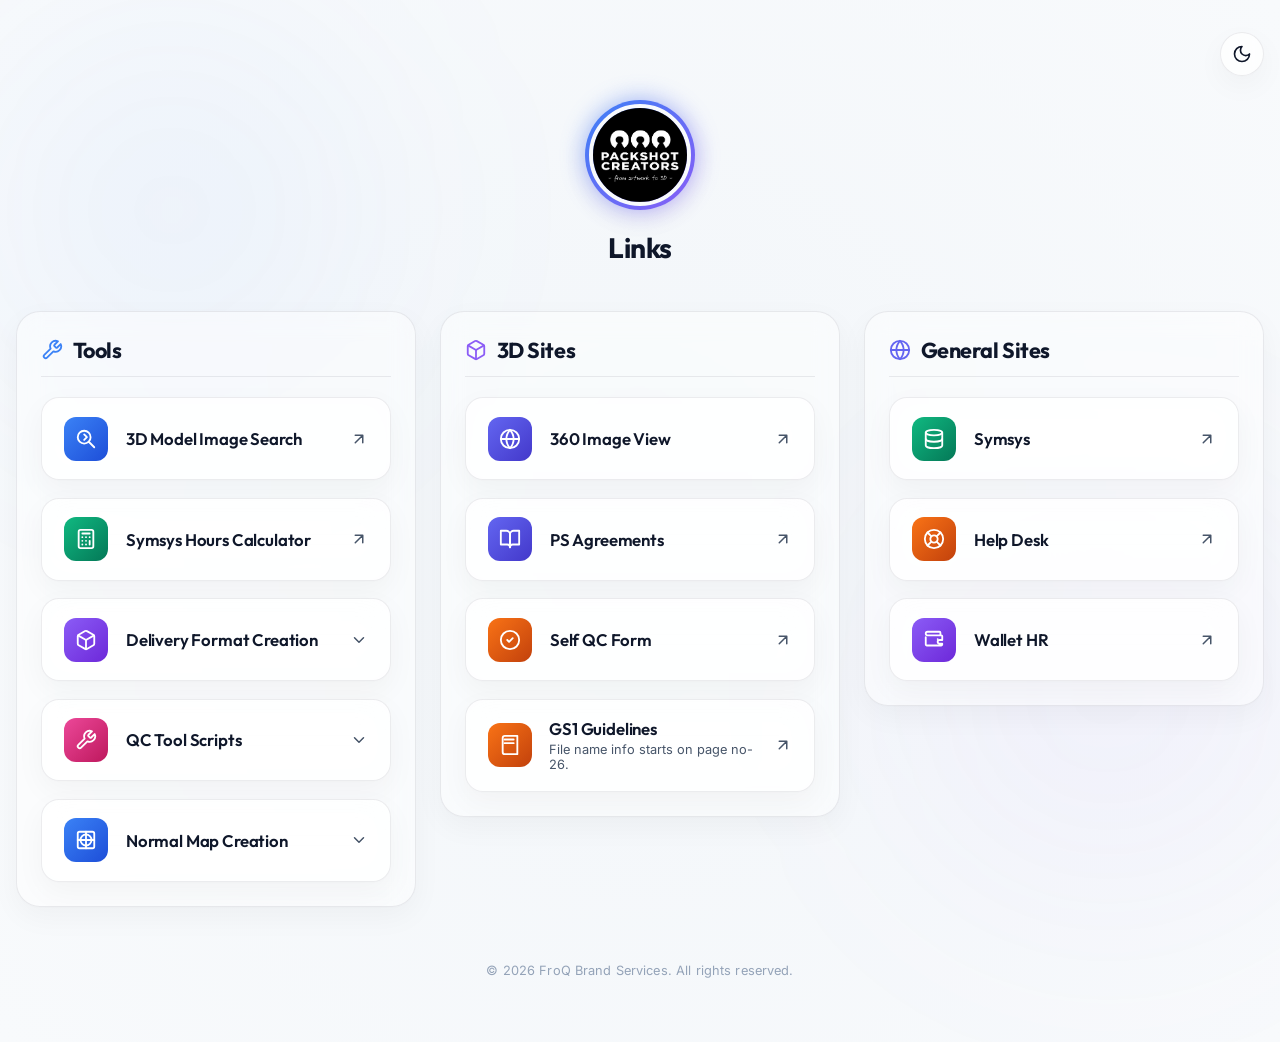
==== commit 2ec59caf: "Remove Briefing Form from 3D Sites card" ====
--- a/index.html
+++ b/index.html
@@ -382,29 +382,7 @@
         </div>
         <div class="links-list">
 
-          <!-- Link 1: Briefing Form -->
-          <a href="briefing.html" target="_blank" rel="noopener noreferrer" class="link-card"
-            id="link-3d-briefing">
-            <div class="card-left">
-              <div class="icon-wrapper bg-purple">
-                <svg xmlns="http://www.w3.org/2000/svg" width="22" height="22" viewBox="0 0 24 24" fill="none"
-                  stroke="currentColor" stroke-width="2" stroke-linecap="round" stroke-linejoin="round">
-                  <path d="M14.5 2H6a2 2 0 0 0-2 2v16a2 2 0 0 0 2 2h12a2 2 0 0 0 2-2V7.5L14.5 2z" />
-                  <polyline points="14 2 14 8 20 8" />
-                  <line x1="16" y1="13" x2="8" y2="13" />
-                  <line x1="16" y1="17" x2="8" y2="17" />
-                  <polyline points="10 9 9 9 8 9" />
-                </svg>
-              </div>
-              <span class="card-heading">Briefing Form</span>
-            </div>
-            <div class="card-right">
-              <svg class="arrow-icon" xmlns="http://www.w3.org/2000/svg" width="18" height="18" viewBox="0 0 24 24"
-                fill="none" stroke="currentColor" stroke-width="2" stroke-linecap="round" stroke-linejoin="round">
-                <path d="M7 7h10v10M7 17 17 7" />
-              </svg>
-            </div>
-          </a>
+
 
           <!-- Link 2: 360 Image View -->
           <a href="https://360view.corp.froq.nl/index.php?p" target="_blank" rel="noopener noreferrer" class="link-card"
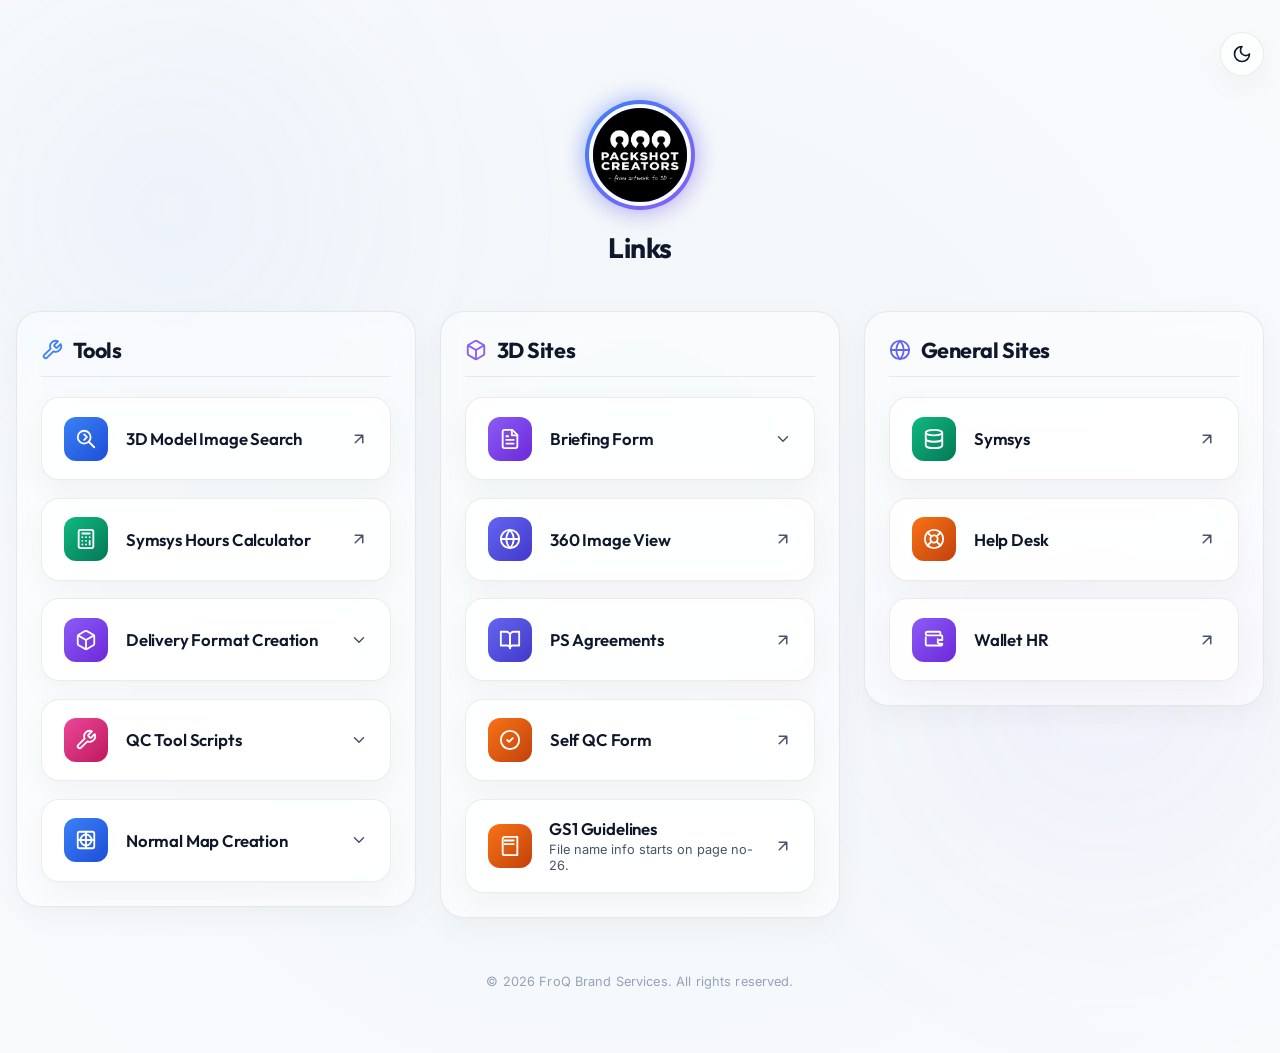
==== commit dc35361b: "Add Briefing Form accordion card with copyable path and direct link button" ====
--- a/index.html
+++ b/index.html
@@ -381,8 +381,58 @@
           </h2>
         </div>
         <div class="links-list">
-
-
+          <!-- Link 1: Briefing Form (Interactive Accordion) -->
+          <div class="link-card accordion-card" id="link-3d-briefing">
+            <button class="accordion-header" id="accordion-header-briefing" aria-expanded="false"
+              aria-controls="accordion-content-briefing">
+              <div class="card-left">
+                <div class="icon-wrapper bg-purple">
+                  <svg xmlns="http://www.w3.org/2000/svg" width="22" height="22" viewBox="0 0 24 24" fill="none"
+                    stroke="currentColor" stroke-width="2" stroke-linecap="round" stroke-linejoin="round">
+                    <path d="M14.5 2H6a2 2 0 0 0-2 2v16a2 2 0 0 0 2 2h12a2 2 0 0 0 2-2V7.5L14.5 2z" />
+                    <polyline points="14 2 14 8 20 8" />
+                    <line x1="16" y1="13" x2="8" y2="13" />
+                    <line x1="16" y1="17" x2="8" y2="17" />
+                    <polyline points="10 9 9 9 8 9" />
+                  </svg>
+                </div>
+                <span class="card-heading">Briefing Form</span>
+              </div>
+              <div class="card-right">
+                <svg class="chevron-icon" xmlns="http://www.w3.org/2000/svg" width="18" height="18" viewBox="0 0 24 24"
+                  fill="none" stroke="currentColor" stroke-width="2" stroke-linecap="round" stroke-linejoin="round">
+                  <path d="m6 9 6 6 6-6" />
+                </svg>
+              </div>
+            </button>
+            <div class="accordion-content" id="accordion-content-briefing" aria-labelledby="accordion-header-briefing">
+              <div class="instruction-box">
+                <p class="box-desc">Copy the briefing form path below or click "Open" to launch it in a new tab:</p>
+                <div class="code-copy-wrapper">
+                  <code id="path-to-copy-briefing">/Volumes/FroQ/1_FROQ/3DPackshotCreators/3D_Briefing_Template/packshot_creation_production_briefing/Code/briefing.html</code>
+                  <button class="copy-btn" id="copy-path-briefing" title="Copy file path" data-target="path-to-copy-briefing">
+                    <svg class="copy-svg" xmlns="http://www.w3.org/2000/svg" width="16" height="16"
+                      viewBox="0 0 24 24" fill="none" stroke="currentColor" stroke-width="2"
+                      stroke-linecap="round" stroke-linejoin="round">
+                      <rect width="14" height="14" x="8" y="8" rx="2" ry="2" />
+                      <path d="M4 16c-1.1 0-2-.9-2-2V4c0-1.1.9-2 2-2h10c1.1 0 2 .9 2 2" />
+                    </svg>
+                    <svg class="check-svg" xmlns="http://www.w3.org/2000/svg" width="16" height="16"
+                      viewBox="0 0 24 24" fill="none" stroke="currentColor" stroke-width="2"
+                      stroke-linecap="round" stroke-linejoin="round" style="display:none;">
+                      <polyline points="20 6 9 17 4 12" />
+                    </svg>
+                  </button>
+                </div>
+                <div style="margin-top: 1rem; display: flex; justify-content: flex-end;">
+                  <a href="file:///Volumes/FroQ/1_FROQ/3DPackshotCreators/3D_Briefing_Template/packshot_creation_production_briefing/Code/briefing.html" 
+                     target="_blank" rel="noopener noreferrer" class="open-btn">
+                    Open
+                  </a>
+                </div>
+              </div>
+            </div>
+          </div>
 
           <!-- Link 2: 360 Image View -->
           <a href="https://360view.corp.froq.nl/index.php?p" target="_blank" rel="noopener noreferrer" class="link-card"
--- a/style.css
+++ b/style.css
@@ -833,6 +833,33 @@
   letter-spacing: 0.01em;
 }
 
+.open-btn {
+  display: inline-flex;
+  align-items: center;
+  justify-content: center;
+  background: linear-gradient(135deg, var(--clr-purple), var(--clr-pink));
+  color: #fff !important;
+  border: none;
+  border-radius: 8px;
+  padding: 0.5rem 1.25rem;
+  font-family: var(--font-heading);
+  font-size: 0.9rem;
+  font-weight: 600;
+  text-decoration: none;
+  cursor: pointer;
+  box-shadow: 0 4px 12px rgba(139, 92, 246, 0.25);
+  transition: all 0.2s ease-in-out;
+}
+
+.open-btn:hover {
+  transform: translateY(-2px);
+  box-shadow: 0 6px 16px rgba(139, 92, 246, 0.4);
+}
+
+.open-btn:active {
+  transform: translateY(0);
+}
+
 /* ==========================================
    Responsive Adaptation (Mobile vs Desktop)
    ========================================== */
